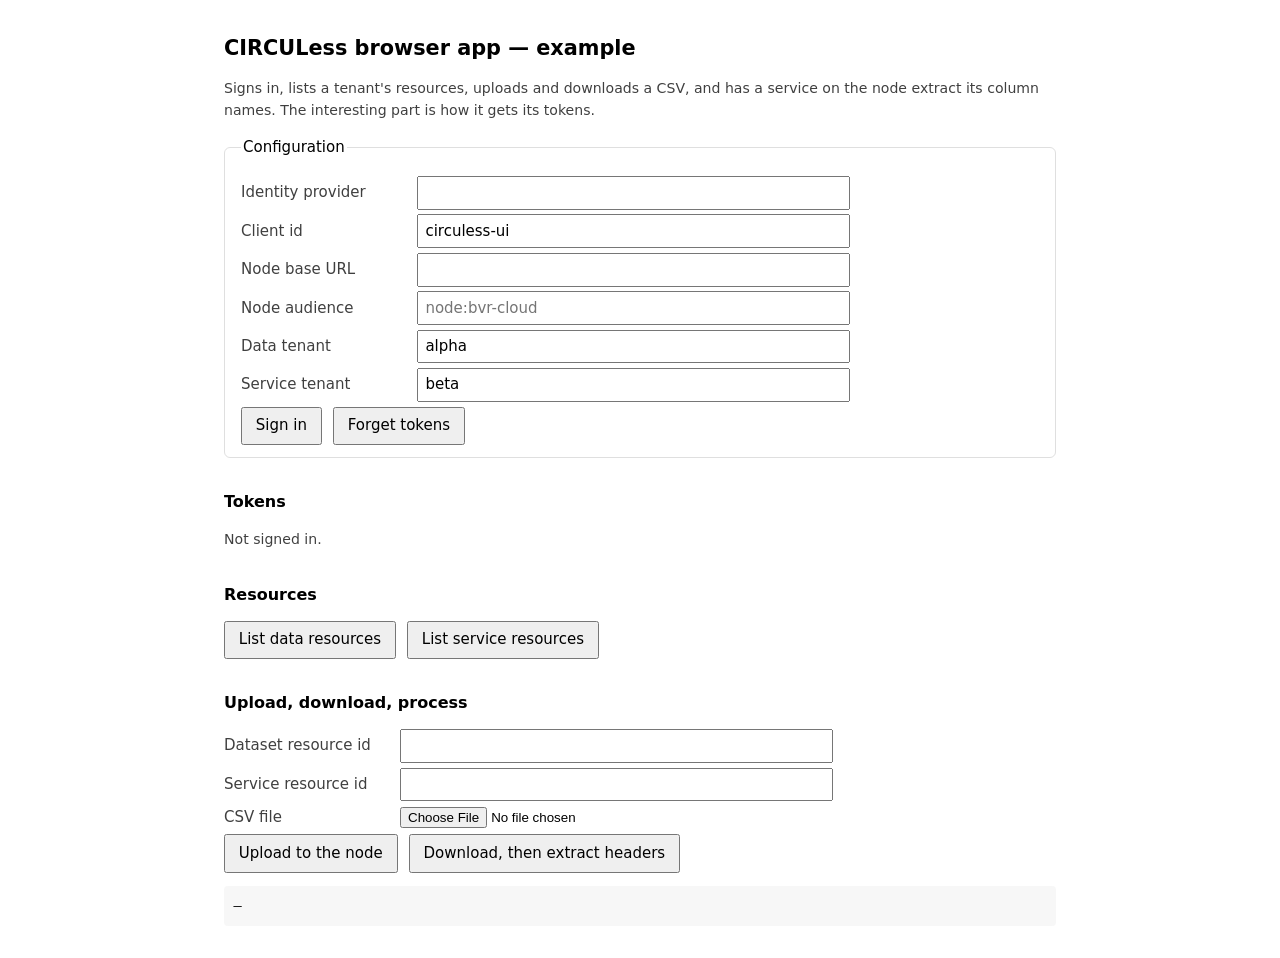
==== examples/browser-app/index.html @ 70aa6429 "docs: add browser-app example and record two security deferrals - Add single-file browser app (`exam" ====
<!doctype html>
<meta charset="utf-8">
<title>CIRCULess browser app — example</title>
<!--
  A partner application, in one file. No framework, no build step.

      python3 -m http.server 5173
      open http://127.0.0.1:5173/

  NOT the node's admin UI. This is an example of what a partner builds: it signs a
  person in, works with data on a node, and calls a service through that node.

  Port 5173 is not arbitrary — `circuless-ui` already registers
  http://127.0.0.1:5173/* as a redirect URI and web origin, so this runs against the
  realm as deployed, with no change to it.

  The one thing worth reading closely is `signIn()` and `tokenFor()`. Everything else is
  ordinary fetch calls.
-->
<style>
  :root { color-scheme: light dark; }
  body { font: 15px/1.55 system-ui, sans-serif; max-width: 52rem; margin: 2rem auto; padding: 0 1rem; }
  h1 { font-size: 1.3rem; } h2 { font-size: 1rem; margin-top: 2rem; }
  fieldset { border: 1px solid #8884; border-radius: 6px; margin: 0 0 1rem; padding: .75rem 1rem; }
  label { display: block; margin: .3rem 0; }
  label span { display: inline-block; min-width: 11rem; opacity: .75; }
  input[type=text] { width: 26rem; max-width: 100%; font: inherit; padding: .2rem .4rem; }
  button { font: inherit; padding: .35rem .8rem; margin-right: .4rem; }
  table { border-collapse: collapse; width: 100%; margin: .5rem 0; }
  th, td { text-align: left; padding: .25rem .5rem; border-bottom: 1px solid #8883; font-size: .9rem; }
  code, pre { font-family: ui-monospace, monospace; font-size: .85rem; }
  pre { background: #8881; padding: .6rem; border-radius: 4px; overflow-x: auto; }
  .note { opacity: .75; font-size: .88rem; }
  .bad { color: #c0392b; } .good { color: #1e8449; }
</style>

<h1>CIRCULess browser app — example</h1>
<p class="note">
  Signs in, lists a tenant's resources, uploads and downloads a CSV, and has a service
  on the node extract its column names. The interesting part is how it gets its tokens.
</p>

<fieldset>
  <legend>Configuration</legend>
  <label><span>Identity provider</span><input type="text" id="issuer"></label>
  <label><span>Client id</span><input type="text" id="clientId" value="circuless-ui"></label>
  <label><span>Node base URL</span><input type="text" id="nodeUrl"></label>
  <label><span>Node audience</span><input type="text" id="nodeAud" placeholder="node:bvr-cloud"></label>
  <label><span>Data tenant</span><input type="text" id="dataTenant" value="alpha"></label>
  <label><span>Service tenant</span><input type="text" id="svcTenant" value="beta"></label>
  <button id="signin">Sign in</button>
  <button id="signout">Forget tokens</button>
</fieldset>

<h2>Tokens</h2>
<div id="tokens"><p class="note">Not signed in.</p></div>

<h2>Resources</h2>
<button id="listData">List data resources</button>
<button id="listSvc">List service resources</button>
<div id="resources"></div>

<h2>Upload, download, process</h2>
<label><span>Dataset resource id</span><input type="text" id="datasetId"></label>
<label><span>Service resource id</span><input type="text" id="serviceId"></label>
<label><span>CSV file</span><input type="file" id="file" accept=".csv,text/csv"></label>
<button id="upload">Upload to the node</button>
<button id="roundTrip">Download, then extract headers</button>
<pre id="out">—</pre>

<script>
"use strict";

// --- configuration, remembered across the sign-in redirect ---------------------------
const FIELDS = ["issuer", "clientId", "nodeUrl", "nodeAud", "dataTenant", "svcTenant",
                "datasetId", "serviceId"];
const cfg = () => Object.fromEntries(FIELDS.map(f => [f, document.getElementById(f).value.trim()]));
FIELDS.forEach(f => {
  const saved = sessionStorage.getItem("cfg." + f);
  if (saved) document.getElementById(f).value = saved;
  document.getElementById(f).addEventListener("change", e =>
    sessionStorage.setItem("cfg." + f, e.target.value));
});

// Tokens live in memory, keyed by audience. Deliberately not in localStorage: the
// refresh token is the longest-lived credential here, and anything in storage outlives
// the tab and is readable by any script that ends up on this origin.
let refreshToken = null;
const access = new Map();   // audience -> { token, exp }

const out = (x) => document.getElementById("out").textContent =
  typeof x === "string" ? x : JSON.stringify(x, null, 2);

function claims(jwt) {
  const part = jwt.split(".")[1].replace(/-/g, "+").replace(/_/g, "/");
  return JSON.parse(atob(part + "=".repeat((4 - part.length % 4) % 4)));
}

// --- PKCE ----------------------------------------------------------------------------
const random = (n) => Array.from(crypto.getRandomValues(new Uint8Array(n)))
  .map(b => "ABCDEFGHIJKLMNOPQRSTUVWXYZabcdefghijklmnopqrstuvwxyz0123456789-._~"[b % 64]).join("");

async function challengeFor(verifier) {
  const digest = await crypto.subtle.digest("SHA-256", new TextEncoder().encode(verifier));
  return btoa(String.fromCharCode(...new Uint8Array(digest)))
    .replace(/\+/g, "-").replace(/\//g, "_").replace(/=+$/, "");
}

/**
 * Sign in once, asking for EVERY audience this app will ever need.
 *
 * A refresh request can only narrow to scopes granted at sign-in — it cannot add one.
 * So anything that might be needed later has to be requested here, or the user signs in
 * again.
 */
async function signIn() {
  const c = cfg();
  const verifier = random(64);
  sessionStorage.setItem("pkce", verifier);
  const scope = ["openid", "circuless-cloud", c.nodeAud].filter(Boolean).join(" ");
  const query = new URLSearchParams({
    client_id: c.clientId, response_type: "code",
    redirect_uri: location.origin + location.pathname,
    scope, state: random(16),
    code_challenge: await challengeFor(verifier), code_challenge_method: "S256",
  });
  location.assign(`${c.issuer}/protocol/openid-connect/auth?${query}`);
}

/** Exchange the code. Keeps the refresh token and throws the access token away. */
async function completeSignIn(code) {
  const c = cfg();
  const verifier = sessionStorage.getItem("pkce");
  sessionStorage.removeItem("pkce");
  history.replaceState({}, "", location.pathname);

  const body = new URLSearchParams({
    grant_type: "authorization_code", client_id: c.clientId, code,
    redirect_uri: location.origin + location.pathname, code_verifier: verifier,
  });
  const res = await fetch(`${c.issuer}/protocol/openid-connect/token`, { method: "POST", body });
  if (!res.ok) throw new Error(`token endpoint: ${res.status} ${await res.text()}`);
  const granted = await res.json();
  refreshToken = granted.refresh_token;

  // The access token from sign-in carries EVERY audience that was requested, and every
  // API rejects a token carrying more than one — a token two systems accept is
  // replayable between them. So it is useful for exactly nothing and is discarded here.
  // Shown on the page only because the mistake of using it is so easy to make.
  window.__discarded = claims(granted.access_token).aud;
  render();
}

/**
 * One access token per audience, minted on demand by narrowing the refresh grant.
 *
 * This is the whole mechanism. One sign-in, then a token per API, each with exactly one
 * audience.
 */
async function tokenFor(audience) {
  const held = access.get(audience);
  if (held && held.exp - Date.now() / 1000 > 30) return held.token;
  if (!refreshToken) throw new Error("not signed in");

  const c = cfg();
  const body = new URLSearchParams({
    grant_type: "refresh_token", client_id: c.clientId,
    refresh_token: refreshToken, scope: `openid ${audience}`,
  });
  const res = await fetch(`${c.issuer}/protocol/openid-connect/token`, { method: "POST", body });
  if (!res.ok) throw new Error(`refresh for ${audience}: ${res.status} ${await res.text()}`);
  const granted = await res.json();
  // Keycloak rotates the refresh token; keep the new one or the next narrow fails.
  if (granted.refresh_token) refreshToken = granted.refresh_token;
  const parsed = claims(granted.access_token);
  access.set(audience, { token: granted.access_token, exp: parsed.exp });
  render();
  return granted.access_token;
}

// --- the node ---------------------------------------------------------------------------
// Every one of these is a cross-origin request carrying a bearer token, so the node's
// operator must have added this page's origin to that node's permitted-origins list.
// A CORS failure here shows in the console as an opaque network error, not a 403.
async function node(path, init = {}) {
  const c = cfg();
  const token = await tokenFor(c.nodeAud);
  const res = await fetch(c.nodeUrl.replace(/\/$/, "") + path, {
    ...init, headers: { ...(init.headers || {}), Authorization: `Bearer ${token}` },
  });
  return res;
}

async function listResources(tenant) {
  const res = await node(`/v1/t/${tenant}/resources`);
  if (!res.ok) return out(`${res.status} ${await res.text()}`);
  const rows = await res.json();
  document.getElementById("resources").innerHTML =
    "<table><tr><th>slug</th><th>kind</th><th>id</th></tr>" +
    rows.map(r => `<tr><td>${r.slug}</td><td>${r.kind}</td><td><code>${r.id}</code></td></tr>`).join("") +
    "</table>";
  out(`${rows.length} resource(s) in ${tenant}`);
}

async function upload() {
  const c = cfg();
  const file = document.getElementById("file").files[0];
  if (!file) return out("choose a CSV first");
  const res = await node(`/v1/t/${c.dataTenant}/resources/${c.datasetId}/data`,
    { method: "PUT", body: file, headers: { "Content-Type": "text/csv" } });
  out(`${res.status} ${await res.text()}`);
}

/**
 * The scenario: download from the node, then send the bytes to the service.
 *
 * Two separate calls, each authorised and logged on its own. The service never fetches
 * from the node — it holds no credentials for it, and a service reading on its own
 * authority rather than the caller's is how an agreement stops being the thing that
 * decides.
 */
async function roundTrip() {
  const c = cfg();
  const got = await node(`/v1/t/${c.dataTenant}/resources/${c.datasetId}/data`);
  if (!got.ok) return out(`download: ${got.status} ${await got.text()}`);
  const bytes = await got.blob();

  const processed = await node(
    `/v1/t/${c.svcTenant}/resources/${c.serviceId}/invoke/headers`,
    { method: "POST", body: bytes, headers: { "Content-Type": "text/csv" } });
  out({ downloaded_bytes: bytes.size, status: processed.status,
        response: await processed.json().catch(() => processed.text()) });
}

// --- what is on screen ----------------------------------------------------------------------
function render() {
  const el = document.getElementById("tokens");
  if (!refreshToken) { el.innerHTML = '<p class="note">Not signed in.</p>'; return; }
  const rows = [...access.entries()].map(([aud, t]) => {
    const c = claims(t.token);
    return `<tr><td><code>${aud}</code></td><td><code>${JSON.stringify(c.aud)}</code></td>
            <td>${Math.max(0, Math.round(c.exp - Date.now() / 1000))}s</td>
            <td><code>${(c.sub || "").slice(0, 8)}…</code></td></tr>`;
  }).join("");
  el.innerHTML =
    `<p class="note">Signed in. One access token per audience, minted from one refresh token.</p>` +
    (rows ? `<table><tr><th>requested</th><th>aud in token</th><th>expires</th><th>sub</th></tr>${rows}</table>`
          : '<p class="note">No access token yet — one is fetched on the first call.</p>') +
    (window.__discarded
      ? `<p class="note bad">Discarded the token from sign-in: <code>aud = ${JSON.stringify(window.__discarded)}</code>
         — it carries every audience requested, so every API rejects it.</p>`
      : "");
}

document.getElementById("signin").onclick = () => signIn().catch(e => out(String(e)));
document.getElementById("signout").onclick = () => {
  refreshToken = null; access.clear(); delete window.__discarded; render(); out("—");
};
document.getElementById("listData").onclick = () =>
  listResources(cfg().dataTenant).catch(e => out(String(e)));
document.getElementById("listSvc").onclick = () =>
  listResources(cfg().svcTenant).catch(e => out(String(e)));
document.getElementById("upload").onclick = () => upload().catch(e => out(String(e)));
document.getElementById("roundTrip").onclick = () => roundTrip().catch(e => out(String(e)));

const code = new URLSearchParams(location.search).get("code");
if (code) completeSignIn(code).catch(e => out(String(e)));
</script>
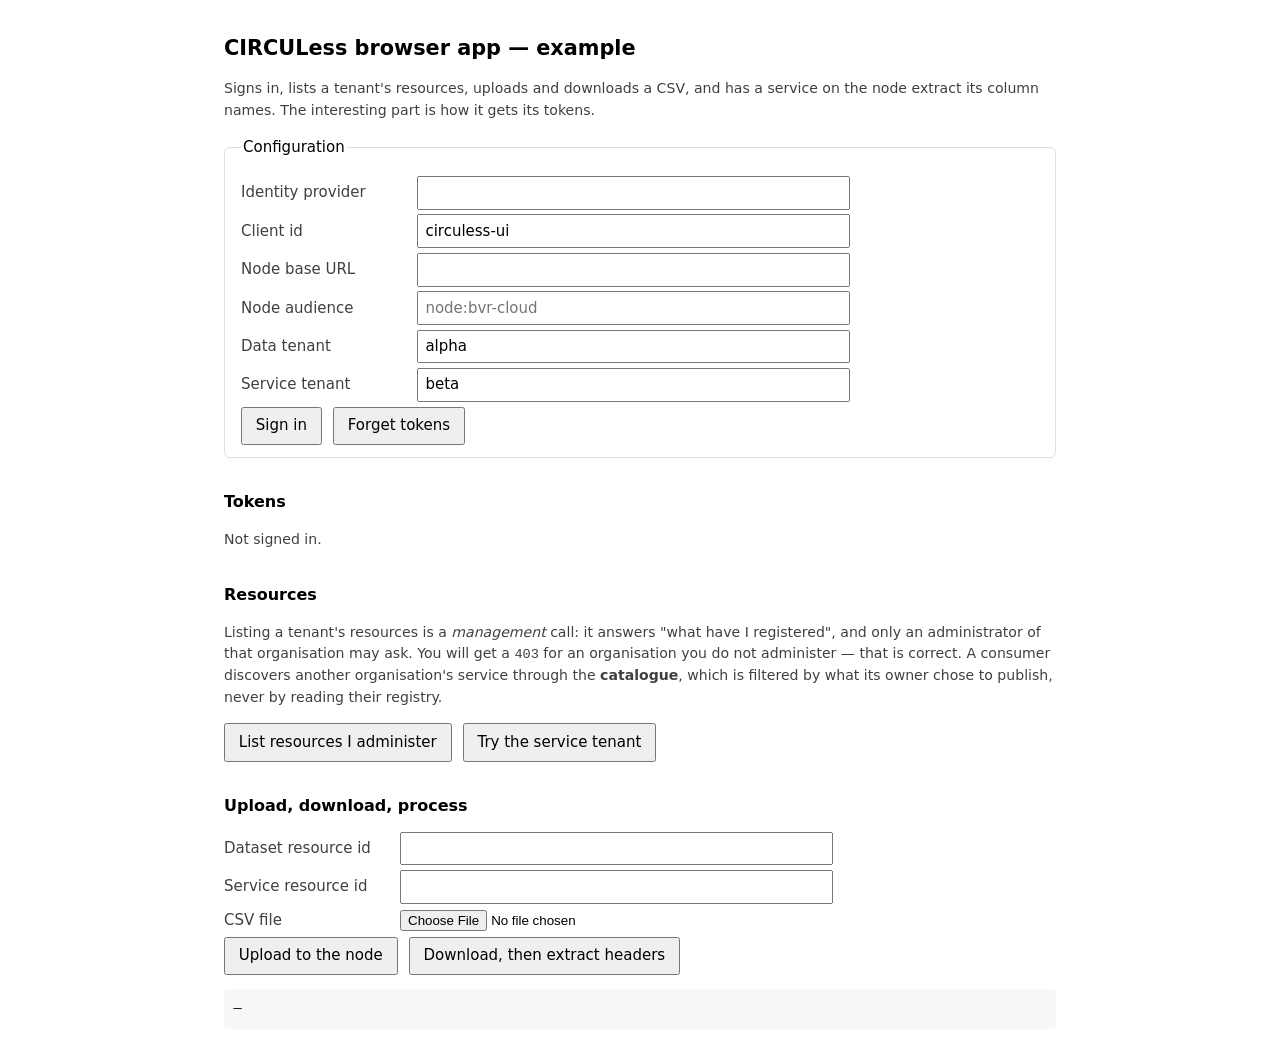
==== commit 30318e31: "docs(examples): clarify access model and fix proxy edge case - resource listing is a management call" ====
--- a/examples/browser-app/index.html
+++ b/examples/browser-app/index.html
@@ -56,8 +56,15 @@
 <div id="tokens"><p class="note">Not signed in.</p></div>
 
 <h2>Resources</h2>
-<button id="listData">List data resources</button>
-<button id="listSvc">List service resources</button>
+<p class="note">
+  Listing a tenant's resources is a <em>management</em> call: it answers "what have I
+  registered", and only an administrator of that organisation may ask. You will get a
+  <code>403</code> for an organisation you do not administer — that is correct. A
+  consumer discovers another organisation's service through the <strong>catalogue</strong>,
+  which is filtered by what its owner chose to publish, never by reading their registry.
+</p>
+<button id="listData">List resources I administer</button>
+<button id="listSvc">Try the service tenant</button>
 <div id="resources"></div>
 
 <h2>Upload, download, process</h2>
@@ -193,6 +200,17 @@
 
 async function listResources(tenant) {
   const res = await node(`/v1/t/${tenant}/resources`);
+  if (res.status === 403) {
+    document.getElementById("resources").innerHTML = "";
+    // Not a misconfiguration. Listing is the owner's view of their own registry, and
+    // an outsider holding an agreement may *use* a resource without being able to
+    // enumerate what else exists. Paste the id, or find it in the catalogue.
+    return out(
+      `403 — you do not administer "${tenant}", so you cannot list its resources.\n\n` +
+      `This is the node refusing correctly, not a setup problem. An agreement lets you\n` +
+      `use a resource; it never lets you enumerate an organisation's registry.\n\n` +
+      `Put the service's id in the field below — its owner, or the catalogue, provides it.`);
+  }
   if (!res.ok) return out(`${res.status} ${await res.text()}`);
   const rows = await res.json();
   document.getElementById("resources").innerHTML =
